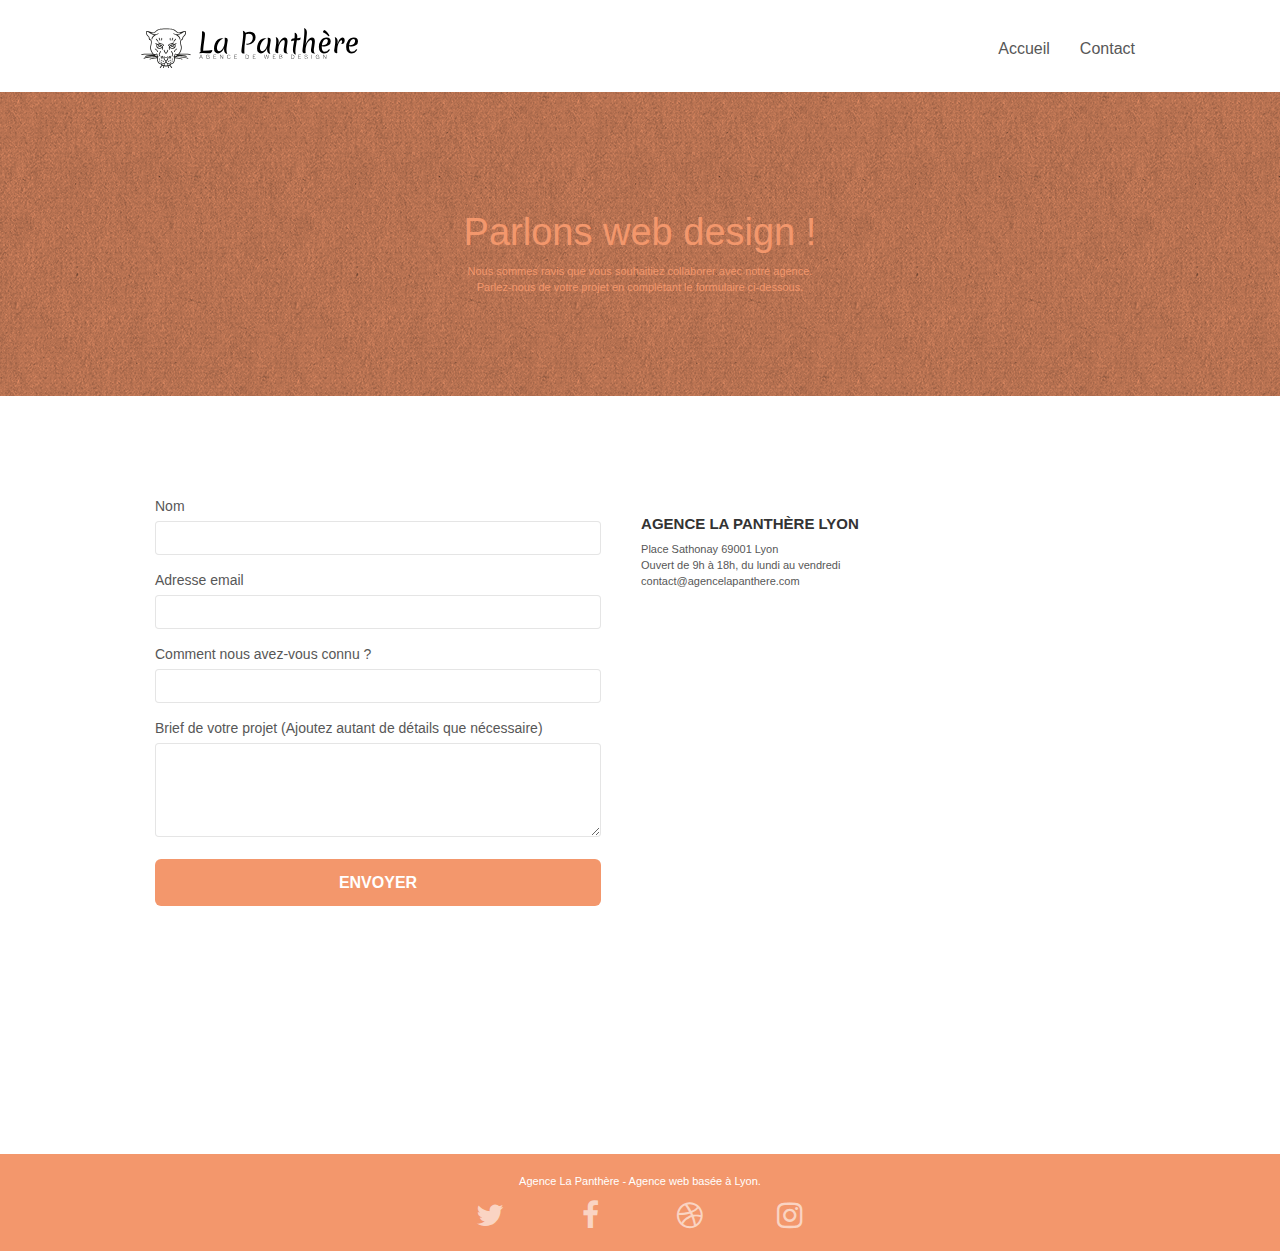
==== page2.html @ b290ba44 "amend the main SEO error" ====
<!doctype html>
<html lang="fr">
<head>
    <meta charset="utf-8">
    <meta name="keywords" content="">
    <meta name="description" content="Contact agence design web Lyon">
    <meta name="viewport" content="width=device-width, initial-scale=1.0, viewport-fit=cover">
    <link rel="shortcut icon" type="image/png" href="favicon.jpg">
    
	<link rel="stylesheet" type="text/css" href="./css/bootstrap.css">
	<link rel="stylesheet" type="text/css" href="style.css">
	<link rel="stylesheet" type="text/css" href="./css/font-awesome.css">
	<link rel="stylesheet" type="text/css" href="./css/et-line.css">
	
    
	<script src="./js/jquery-2.1.0.min.js"></script>
	<script src="./js/bootstrap.min.js"></script>
	<script src="./js/blocs.min.js"></script>
	<script src="./js/jqBootstrapValidation.js"></script>
	<script src="./js/formHandler.js"></script>
    <title>Contact</title>

    
<!-- Analytics -->
 
<!-- Analytics END -->
    
</head>
<body>
<!-- Principal conteneur -->
<div class="page-container">
    
<!-- bloc-0 -->
<div class="bloc bgc-white l-bloc " id="bloc-0">
	<div class="container bloc-sm">

		<nav class="navbar row">
			<div class="navbar-header">
				<a class="navbar-brand" href="index.html"><img src="img/agence-la-panthere-monochrome.svg" alt="Logo de l'agence illustrant une tête de panthère" height="40" /></a>
				<button id="nav-toggle" type="button" class="ui-navbar-toggle navbar-toggle" data-toggle="collapse" data-target=".navbar-1">
					<span class="sr-only">Toggle navigation</span><span class="icon-bar"></span><span class="icon-bar"></span><span class="icon-bar"></span>
				</button>
			</div>
			<div class="collapse navbar-collapse navbar-1 special-dropdown-nav">
				<ul class="site-navigation nav navbar-nav">
					<li>
						<a href="index.html">Accueil</a>
					</li>
					<li>
						<a href="page2.html">Contact</a>
					</li>
				</ul>
			</div>
		</nav>
	</div>
</div>
<!-- bloc-0 END -->

<!-- bloc-6 -->
<div class="bloc bg-dots-bg bg-repeat bgc-atomic-tangerine d-bloc bloc-bg-texture texture-paper" id="bloc-6">
	<div class="container bloc-lg">
		<div class="row">
			<div class="col-sm-12">
				<h1 class="text-center hero-bloc-text tc-white">
					Parlons web design !
				</h1>
				<p class="text-center mg-lg tc-white tight-width-whitespace">
					Nous sommes ravis que vous souhaitiez collaborer avec notre agence.<br>
					Parlez-nous de votre projet en complétant le formulaire ci-dessous.
				</p>
			</div>
		</div>
	</div>
</div>
<!-- bloc-6 END -->

<!-- bloc-7 -->
<div class="bloc bgc-white l-bloc" id="bloc-7">
	<div class="container bloc-lg">
		<div>
			<div class="col-sm-6 flexi">
				<form id="form_1" novalidate success-msg="Your message has been sent." fail-msg="Sorry it seems that our mail server is not responding, Sorry for the inconvenience!">
					<div class="form-group">
						<label>
							Nom
						</label>
						<input id="name" class="form-control" required />
					</div>
					<div class="form-group">
						<label>
							Adresse email
						</label>
						<input id="email" class="form-control" type="email" required />
					</div>
					<div class="form-group">
						<label>
							Comment nous avez-vous connu ?
						</label>
						<input class="form-control" type="email" required id="input_504" />
					</div>
					<div class="form-group">
						<label>
							Brief de votre projet (Ajoutez autant de détails que nécessaire)<br>
						</label><textarea id="message" class="form-control" rows="4" cols="50" required></textarea>
					</div> 
					<button class="bloc-button btn btn-lg btn-block cta-hero btn-atomic-tangerine" type="submit">
						Envoyer
					</button>
				</form>
				<div class="contact">
					<h3>Agence La Panthère Lyon</h3>
					<p>
						Place Sathonay 69001 Lyon<br>Ouvert de 9h à 18h, du lundi au vendredi<br><a href="contact@agencelapanthere.com">contact@agencelapanthere.com</a>
					</p>
					<iframe src="https://www.google.com/maps/embed?pb=!1m18!1m12!1m3!1d2783.0831363226616!2d4.8301673!3d45.769524100000005!2m3!1f0!2f0!3f0!3m2!1i1024!2i768!4f13.1!3m3!1m2!1s0x47f4eb020f3664e9%3A0x13e3d71752922c1f!2s2%20Pl.%20Sathonay%2C%2069001%20Lyon%2C%20France!5e0!3m2!1sen!2suk!4v1667297810294!5m2!1sen!2suk" width="100%" height="450" style="border:0;" allowfullscreen="" loading="lazy" referrerpolicy="no-referrer-when-downgrade"></iframe>
				</div>
			</div>
			
		</div>
		
	</div>
</div>
<!-- bloc-7 END -->

<!-- ScrollToTop Button -->
<a class="bloc-button btn btn-d scrollToTop" onclick="scrollToTarget('1')"><span class="fa fa-chevron-up"></span></a>
<!-- ScrollToTop Button END-->


<!-- Footer - bloc-8 -->
<div class="bloc bgc-atomic-tangerine d-bloc" id="bloc-8">
	<div class="container bloc-sm">
		<div class="row">
			<div class="col-sm-12">
				<p class="text-center white">
					Agence La Panthère - Agence web basée à Lyon.<br>
				</p>
				<div class="row row-no-gutters social">
					<div class="col-sm-3">
						<div class="text-center">
							<a class="social" href="https://twitter.com/"><span class="fa fa-twitter icon-md"></span></a>
						</div>
					</div>
					<div class="col-sm-3">
						<div class="text-center">
							<a class="social" href="https://www.facebook.com/"><span class="fa fa-facebook icon-md"></span></a>
						</div>
					</div>
					<div class="col-sm-3">
						<div class="text-center">
							<a class="social" href="https://dribbble.com/"><span class="fa fa-dribbble icon-md"></span></a>
						</div>
					</div>
					<div class="col-sm-3">
						<div class="text-center">
							<a class="social" href="https://www.instagram.com/"><span class="fa fa-instagram icon-md"></span></a>
						</div>
					</div>
				</div>
			</div>
		</div>
	</div>
</div>
<!-- Footer - bloc-8 END -->

</div>
<!-- Principal conteneur END -->


</body>
</html>
---- style.css ----
body {
    margin: 0;
    padding: 0;
    background: #FFF;
    overflow-x: hidden;
    -webkit-font-smoothing: antialiased;
    -moz-osx-font-smoothing: grayscale;
}

a,
button {
    transition: all .3s ease-in-out;
    outline: none!important;
}

a:hover {
    text-decoration: none;
    cursor: pointer;
}

#page-loading-blocs-notifaction {
    position: fixed;
    top: 0;
    bottom: 0;
    width: 100%;
    z-index: 100000;
    background: #FFFFFF url("img/pageload-spinner.gif") no-repeat center center;
}

.bloc {
    width: 100%;
    clear: both;
    background: 50% 50% no-repeat;
    padding: 0 50px;
    -webkit-background-size: cover;
    -moz-background-size: cover;
    -o-background-size: cover;
    background-size: cover;
    position: relative;
}

.bloc .container {
    padding-left: 0;
    padding-right: 0;
}

.bloc-lg {
    padding: 100px 50px;
}

.bloc-md {
    padding: 50px;
}

.bloc-sm {
    padding: 20px 50px;
}

.bg-center,
.bg-l-edge,
.bg-r-edge,
.bg-t-edge,
.bg-b-edge,
.bg-tl-edge,
.bg-bl-edge,
.bg-tr-edge,
.bg-br-edge,
.bg-repeat {
    -webkit-background-size: auto!important;
    -moz-background-size: auto!important;
    -o-background-size: auto!important;
    background-size: auto!important;
}

.bg-repeat {
    background: repeat;
}

.bg-t-edge {
    background: top no-repeat;
}

.bloc-bg-texture::before {
    content: "";
    background-size: 2px 2px;
    position: absolute;
    top: 0;
    bottom: 0;
    left: 0;
    right: 0;
}

.texture-paper::before {
    background: url("img/texture-paper.png");
    background-size: 280px 280px;
}

.b-parallax {
    background-attachment: fixed;
}

.d-bloc {
    color: rgba(255, 255, 255, .7);
}

.d-bloc button:hover {
    color: rgba(255, 255, 255, .9);
}

.d-bloc .icon-round,
.d-bloc .icon-square,
.d-bloc .icon-rounded,
.d-bloc .icon-semi-rounded-a,
.d-bloc .icon-semi-rounded-b {
    border-color: rgba(255, 255, 255, .9);
}

.d-bloc .divider-h span {
    border-color: rgba(255, 255, 255, .2);
}

.d-bloc .a-btn,
.d-bloc .navbar a,
.d-bloc .navbar-brand,
.d-bloc a .icon-sm,
.d-bloc a .icon-md,
.d-bloc a .icon-lg,
.d-bloc a .icon-xl,
.d-bloc h1 a,
.d-bloc h2 a,
.d-bloc h3 a,
.d-bloc h4 a,
.d-bloc h5 a,
.d-bloc h6 a,
.d-bloc p a {
    color: rgba(255, 255, 255, .6);
}

.d-bloc .a-btn:hover,
.d-bloc .navbar a:hover,
.d-bloc .navbar-brand:hover,
.d-bloc a:hover .icon-sm,
.d-bloc a:hover .icon-md,
.d-bloc a:hover .icon-lg,
.d-bloc a:hover .icon-xl,
.d-bloc h1 a:hover,
.d-bloc h2 a:hover,
.d-bloc h3 a:hover,
.d-bloc h4 a:hover,
.d-bloc h5 a:hover,
.d-bloc h6 a:hover,
.d-bloc p a:hover {
    color: rgba(255, 255, 255, 1);
}

.d-bloc .navbar-toggle .icon-bar {
    background: rgba(255, 255, 255, 1);
}

.d-bloc .btn-wire,
.d-bloc .btn-wire:hover {
    color: rgba(255, 255, 255, 1);
    border-color: rgba(255, 255, 255, 1);
}

.d-bloc .panel {
    color: rgba(0, 0, 0, .5);
}

.d-bloc .panel button:hover {
    color: rgba(0, 0, 0, .7);
}

.d-bloc .panel icon {
    border-color: rgba(0, 0, 0, .7);
}

.d-bloc .panel .divider-h span {
    border-color: rgba(0, 0, 0, .1);
}

.d-bloc .panel .a-btn {
    color: rgba(0, 0, 0, .6);
}

.d-bloc .panel .a-btn:hover {
    color: rgba(0, 0, 0, 1);
}

.d-bloc .panel .btn-wire,
.d-bloc .panel .btn-wire:hover {
    color: rgba(0, 0, 0, .7);
    border-color: rgba(0, 0, 0, .3);
}

.d-bloc .panel,
.l-bloc {
    color: rgba(0, 0, 0, .5);
}

.d-bloc .panel button:hover,
.l-bloc button:hover {
    color: rgba(0, 0, 0, .7);
}

.l-bloc .icon-round,
.l-bloc .icon-square,
.l-bloc .icon-rounded,
.l-bloc .icon-semi-rounded-a,
.l-bloc .icon-semi-rounded-b {
    border-color: rgba(0, 0, 0, .7);
}

.d-bloc .panel .divider-h span,
.l-bloc .divider-h span {
    border-color: rgba(0, 0, 0, .1);
}

.d-bloc .panel .a-btn,
.l-bloc .a-btn,
.l-bloc .navbar a,
.l-bloc .navbar-brand,
.l-bloc a .icon-sm,
.l-bloc a .icon-md,
.l-bloc a .icon-lg,
.l-bloc a .icon-xl,
.l-bloc h1 a,
.l-bloc h2 a,
.l-bloc h3 a,
.l-bloc h4 a,
.l-bloc h5 a,
.l-bloc h6 a,
.l-bloc p a {
    color: rgba(0, 0, 0, .6);
}

.d-bloc .panel .a-btn:hover,
.l-bloc .a-btn:hover,
.l-bloc .navbar a:hover,
.l-bloc .navbar-brand:hover,
.l-bloc a:hover .icon-sm,
.l-bloc a:hover .icon-md,
.l-bloc a:hover .icon-lg,
.l-bloc a:hover .icon-xl,
.l-bloc h1 a:hover,
.l-bloc h2 a:hover,
.l-bloc h3 a:hover,
.l-bloc h4 a:hover,
.l-bloc h5 a:hover,
.l-bloc h6 a:hover,
.l-bloc p a:hover {
    color: rgba(0, 0, 0, 1);
}

.l-bloc .navbar-toggle .icon-bar {
    color: rgba(0, 0, 0, .6);
}

.d-bloc .panel .btn-wire,
.d-bloc .panel .btn-wire:hover,
.l-bloc .btn-wire,
.l-bloc .btn-wire:hover {
    color: rgba(0, 0, 0, .7);
    border-color: rgba(0, 0, 0, .3);
}

.voffset {
    margin-top: 30px;
}

.voffset-lg {
    margin-top: 80px;
}

.row-no-gutters {
    margin-right: 0;
    margin-left: 0;
}

.row.row-no-gutters > [class^="col-"],
.row.row-no-gutters > [class*=" col-"] {
    padding-right: 0;
    padding-left: 0;
}

#bloc-1-hero h1 {
    font-size: 32px;
}

.navbar {
    margin-bottom: 0;
    z-index: 1;
}

.navbar-brand {
    height: auto;
    padding: 3px 15px;
    font-size: 25px;
    font-weight: normal;
    font-weight: 600;
    line-height: 44px;
}

.navbar-brand img {
    max-height: 200px;
    margin: 0 5px 0 0;
    display: inline;
}

.navbar-brand img[src$=svg] {
    min-width: 100px;
}

.nav-center .navbar-brand img {
    margin: 0;
}

.navbar .nav {
    padding-top: 2px;
    margin-right: -16px;
    float: right;
    z-index: 1;
}

.nav > li {
    float: left;
    margin-top: 4px;
    font-size: 16px;
}

.navbar-nav .open .dropdown-menu > li > a {
    text-align: inherit;
}

.nav > li a:hover,
.nav > li a:focus {
    background: transparent;
}

.navbar-toggle {
    margin: 10px 10px 0 0;
    border: 0px;
}

.navbar-toggle:hover {
    background: transparent!important;
}

.navbar-toggle .icon-bar {
    background-color: rgba(0, 0, 0, .5);
    width: 26px;
}

.nav-invert .navbar .nav {
    float: left;
}

.nav-invert .navbar-header,
.nav-invert .navbar-brand {
    float: right;
    position: relative;
    z-index: 2;
}

@media (min-width: 768px) {
    .site-navigation {
        position: absolute;
        top: 50%;
        right: 20px;
        transform: translate(0, -50%);
        -webkit-transform: translateY(-50%);
    }
    .nav > li .dropdown-menu a,
    .nav > li .dropdown-menu a:hover {
        color: #484848;
    }
    .nav-invert .site-navigation {
        left: 0;
        right: 0;
    }
    .nav-center {
        text-align: center;
    }
    .nav-center .navbar-header {
        width: 100%;
    }
    .nav-center .navbar-header,
    .nav-center .navbar-brand,
    .nav-center .nav > li {
        float: none;
        display: inline-block;
    }
    .nav-center .site-navigation {
        position: relative;
        width: 100%;
        right: 0;
        margin-right: 0px;
        margin-top: 20px;
    }
    .nav-center.mini-nav .navbar-toggle {
        float: none;
        margin: 10px auto 0;
    }

    .flexi {
        display: flex;
        width: 100%;
    }

    .contact {
        margin-left: 40px;
        width: 50%;
    }
}

.nav > li > .dropdown a {
    background: none!important;
    display: block;
    padding: 14px 15px;
}

nav .caret {
    margin: 0 5px;
}

.dropdown-menu .dropdown-menu {
    top: -8px;
    left: 100%;
}

.dropdown-menu .dropmenu-flow-right {
    top: 100%;
    left: 0;
    margin-left: -1px;
    border-top-left-radius: 0;
    border-top-right-radius: 0;
}

.dropdown-menu .dropdown span {
    border: 4px solid black;
    border-top-color: transparent;
    border-right-color: transparent;
    border-bottom-color: transparent;
    margin: 6px -5px 0 0!important;
    float: right;
}

.mg-md {
    margin-top: 10px;
    margin-bottom: 20px;
}

.mg-lg {
    margin-top: 10px;
    margin-bottom: 40px;
}

.btn {
    margin: 0 5px 5px 0;
}

.btn.pull-right {
    margin: 0 0 5px 5px;
}

.btn-d,
.btn-d:hover,
.btn-d:focus {
    color: #FFF;
    background: rgba(0, 0, 0, .3);
}

button {
    outline: none!important;
}

.btn-rd {
    border-radius: 40px;
}

.btn-clean {
    border: 1px solid rgba(0, 0, 0, .08);
    border-bottom-color: rgba(0, 0, 0, .1);
    text-shadow: 0 1px 0 rgba(0, 0, 1, .1);
    box-shadow: 0 1px 3px rgba(0, 0, 1, .25), inset 0 1px 0 0 rgba(255, 255, 255, .15);
}

.icon-md {
    font-size: 30px!important;
}

.icon-lg {
    font-size: 60px!important;
}

.sm-shadow {
    text-shadow: 0 1px 2px rgba(0, 0, 0, .3);
}

.panel-sq,
.panel-sq .panel-heading,
.panel-sq .panel-footer {
    border-radius: 0;
}

.panel-rd {
    border-radius: 30px;
}

.panel-rd .panel-heading {
    border-radius: 29px 29px 0 0;
}

.panel-rd .panel-footer {
    border-radius: 0 0 29px 29px;
}

.form-control {
    border-color: rgba(0, 0, 0, .1);
    box-shadow: none;
}

.scrollToTop {
    width: 40px;
    height: 40px;
    position: fixed;
    bottom: 20px;
    right: 20px;
    opacity: 0;
    z-index: 500;
    transition: all .3s ease-in-out;
}

.scrollToTop span {
    margin-top: 6px;
}

.showScrollTop {
    font-size: 14px;
    opacity: 1;
}

a[data-lightbox] {
    position: relative;
    display: block;
    text-align: center;
}

a[data-lightbox]:hover::before {
    content: "+";
    font-family: "HelveticaNeue-Light", "Helvetica Neue Light", "Helvetica Neue", Helvetica, Arial;
    font-size: 32px;
    width: 50px;
    height: 50px;
    margin-left: -25px;
    border-radius: 50%;
    background: rgba(0, 0, 0, .6);
    color: #FFF;
    font-weight: 100;
    z-index: 1;
    position: absolute;
    top: 50%;
    transform: translateY(-50%);
    -webkit-transform: translateY(-50%);
}

a[data-lightbox]:hover img {
    opacity: 0.6;
    -webkit-animation-fill-mode: none;
    animation-fill-mode: none;
}

#lightbox-modal {
    display: flex;
    align-items: center;
}

#lightbox-modal .modal-dialog {
    width: 90%;
    max-width: 900px;
    margin: 0 auto 0;
}

#lightbox-modal .modal-dialog img {
    max-height: 90vh;
    margin: 0 auto;
}

.lightbox-caption {
    padding: 20px;
    color: #FFF;
    background: rgba(0, 0, 0, .5);
    position: absolute;
    left: 15px;
    right: 15px;
    bottom: 5px;
}

.close-lightbox {
    color: #FFF;
    font-size: 30px;
    position: absolute;
    top: 20px;
    right: 20px;
    z-index: 20;
    background: rgba(0, 0, 0, .5);
    border: none;
    line-height: 30px;
    padding: 0 9px 5px;
    opacity: 0.3;
}

.close-lightbox:hover,
.next-lightbox:hover,
.prev-lightbox:hover {
    opacity: 1.0;
    color: #FFF;
}

.next-lightbox,
.prev-lightbox {
    font-size: 20px;
    color: rgba(255, 255, 255, .9);
    background: rgba(0, 0, 0, .5);
    transition: all .2s ease-in-out;
    position: absolute;
    top: 45%;
    z-index: 1;
    opacity: 0.4;
}

.next-lightbox {
    padding: 6px 8px 1px 13px;
    right: 25px;
}

.prev-lightbox {
    padding: 6px 13px 1px 10px;
    left: 25px;
}

.snapshot-lb .modal-body {
    padding-bottom: 45px;
}

.snapshot-lb .lightbox-caption {
    padding: 0;
    color: rgba(0, 0, 0, .5);
    background: none;
}

h1,
h2,
h3,
h4,
h5,
h6,
p,
label,
.btn,
a {
    font-family: "helvetica";
    font-weight: 400;
    color: #575757!important;
}

.container {
    max-width: 1000px;
}

.hero-bloc-text {
    font-size: 38px;
}

.hero-bloc-text-sub {
    font-size: 36px;
}

.statement-bloc-text {
    line-height: 26px;
    font-style: italic;
    font-size: 20px;
    text-align: center;
    font-weight: lighter;
    max-width: 520px;
    margin: auto auto auto auto;
}

p {
    font-size: 11px;
}

.tight-width-whitespace {
    max-width: 600px;
    margin: auto auto auto auto;
}

.h1 {
    font-size: 20px;
    font-family: "Open Sans";
}

.cta-hero {
    margin-top: 22px;
    color: #FFFFFF!important;
    text-transform: uppercase;
    padding: 12px 28px 12px 28px;
    font-size: 16px;
    font-weight: 700;
}

.social {
    max-width: 400px;
    margin: auto auto auto auto;
}

h2 {
    font-size: 22px;
    line-height: 1.4em;
}

h3 {
    font-size: 15px;
    text-transform: uppercase;
    font-weight: 700;
    color: #333333!important;
}

.med-width-whitespace {
    max-width: 800px;
    margin: auto auto auto auto;
    box-shadow: 0px 0px 0px #000000;
}

h1 {
    color: #333333!important;
}

h4 {
    color: #333333!important;
}

.icons {
    margin-bottom: 14px;
    margin-top: 24px;
}

.white {
    color: #FFFFFF!important;
}

.portfolio-thumb {
    margin-bottom: 24px;
}

.portfolio-row {
    margin-bottom: 44px;
    margin-top: 50px;
}

.avatar {
    box-shadow: 0px 4px 9px rgba(0, 0, 0, 0.3);
}

.black-background {
    background-color: rgba(165, 147, 99, 0.7);
    padding: 40px 40px 40px 40px;
}

.bold-link {
    font-weight: 900;
    text-decoration: underline!important;
}

.bgc-white {
    background-color: #FFFFFF;
}

.bgc-dark-slate-blue {
    background-color: #364577;
}

.bgc-atomic-tangerine {
    background-color: #F3976C;
}

.tc-white {
    color: #F3976C!important;
}

.btn-atomic-tangerine {
    background: #F3976C;
    color: #FFFFFF!important;
}

.btn-atomic-tangerine:hover {
    background: #c27956!important;
    color: #FFFFFF!important;
}

.ltc-white {
    color: #FFFFFF!important;
}

.ltc-white:hover {
    color: #cccccc!important;
}

.ltc-atomic-tangerine {
    color: #F3976C!important;
}

.ltc-atomic-tangerine:hover {
    color: #c27956!important;
}

.icon-dark-slate-blue {
    color: #364577!important;
    border-color: #364577!important;
}

.bg-dots-bg {
    background-image: url("img/dots-bg.png");
}

.bg-lines-h2-bg {
    background-image: url("img/lines-h2-bg.png");
}

.bg-banniere {
    background-image: url("img/agence-la-panthere.jpg");
}

.bg-presentation {
    background-image: url("img/image-de-presentation.bmp");
}

@media (max-width: 1024px) {
    .bloc {
        padding-left: 20px;
        padding-right: 20px;
    }
    .bloc.full-width-bloc,
    .bloc-tile-2.full-width-bloc .container,
    .bloc-tile-3.full-width-bloc .container,
    .bloc-tile-4.full-width-bloc .container {
        padding-left: 0;
        padding-right: 0;
    }
}

@media (max-width: 992px) and (min-width: 768px) {
    .navbar .nav {
        max-width: 80%
    }
    .nav-center.navbar .nav {
        max-width: 100%
    }
}

@media only screen and (min-device-width: 768px) and (max-device-width: 1024px) and (orientation: landscape) {
    .b-parallax {
        background-attachment: scroll;
    }
}

@media only screen and (min-device-width: 1024px) and (max-device-width: 1366px) and (-webkit-min-device-pixel-ratio: 1.5) {
    .b-parallax {
        background-attachment: scroll;
    }
}

@media (max-width: 991px) {
    .container {
        width: 100%;
    }
    .b-parallax {
        background-attachment: scroll;
    }
    .page-container,
    #hero-bloc {
        overflow-x: hidden;
        position: relative;
    }
    .bloc {
        padding-left: constant(safe-area-inset-left);
        padding-right: constant(safe-area-inset-right);
    }
    .bloc-group,
    .bloc-group .bloc {
        display: block;
        width: 100%;
    }
    .bloc-fill-screen .fill-bloc-top-edge,
    .bloc-fill-screen .fill-bloc-bottom-edge {
        padding: 0 20px;
        padding-left: constant(safe-area-inset-left);
        padding-right: constant(safe-area-inset-right);
    }
}

@media (max-width: 767px) {
    .page-container {
        overflow-x: hidden;
        position: relative;
    }
    h1,
    h2,
    h3,
    h4,
    h5,
    h6,
    p,
    #disqus_thread {
        padding-left: 10px!important;
        padding-right: 10px!important;
    }
    .b-parallax {
        background-attachment: scroll;
    }
    .navbar .nav {
        padding-top: 0;
        border-top: 1px solid rgba(0, 0, 0, .2);
        float: none!important;
    }
    .navbar.row {
        margin-left: 0;
        margin-right: 0;
    }
    .site-navigation {
        position: inherit;
        transform: none;
        -webkit-transform: none;
        -ms-transform: none;
    }
    .nav > li {
        margin-top: 0;
        border-bottom: 1px solid rgba(0, 0, 0, .1);
        background: rgba(0, 0, 0, .05);
        text-align: left;
        padding-left: 15px;
        width: 100%;
    }
    .nav > li:hover {
        background: rgba(0, 0, 0, .08);
    }
    .dropdown .dropdown a .caret {
        float: none;
        margin: 5px 0 0 10px!important;
        border: 4px solid black;
        border-bottom-color: transparent;
        border-right-color: transparent;
        border-left-color: transparent;
    }
    #hero-bloc .navbar .nav {
        background: rgba(0, 0, 0, .8);
    }
    #hero-bloc .navbar .nav a {
        color: rgba(255, 255, 255, .6);
    }
    .hero {
        padding: 50px 0;
    }
    .hero-nav {
        left: -1px;
        right: -1px;
    }
    .navbar-collapse {
        padding: 0;
        overflow-x: hidden;
        -webkit-box-shadow: none;
        box-shadow: none;
    }
    .navbar-brand img {
        max-height: 40px;
        width: auto;
    }
    .nav-invert .navbar-header {
        float: none;
        width: 100%;
    }
    .nav-invert .navbar-toggle {
        float: left;
        margin-left: 10px;
    }
    .bloc {
        padding-left: 0;
        padding-right: 0;
    }
    .bloc-xxl,
    .bloc-xl,
    .bloc-lg {
        padding: 40px 0;
    }
    .bloc-sm,
    .bloc-md {
        padding-left: 0;
        padding-right: 0;
    }
    .bloc-tile-2 .container,
    .bloc-tile-3 .container,
    .bloc-tile-4 .container,
    .bloc-fill-screen .fill-bloc-top-edge,
    .bloc-fill-screen .fill-bloc-bottom-edge {
        padding-left: 0;
        padding-right: 0;
    }
    .a-block {
        padding: 0 10px;
    }
    .btn-dwn {
        display: none;
    }
    .voffset {
        margin-top: 5px;
    }
    .voffset-md {
        margin-top: 20px;
    }
    .voffset-lg {
        margin-top: 30px;
    }
    form {
        padding: 5px;
        width: 50%;
    }
    .close-lightbox {
        display: inline-block;
    }
    .blocsapp-device-iphone5 {
        background-size: 216px 425px;
        padding-top: 60px;
        width: 216px;
        height: 425px;
    }
    .blocsapp-device-iphone5 img {
        width: 180px;
        height: 320px;
    }

    .contact {
        margin-top: 30px;
    }
}

@media (max-width: 400px) {
    .bloc {
        padding-left: 0;
        padding-right: 0;
    }
}

@media (max-width: 767px) {
    .bloc-mob-center-text {
        text-align: center;
    }
}

/* Updated */
---- css/et-line.css ----
@font-face {
    font-family: et-line;
    src: url(../fonts/et-line.eot);
    src: url(../fonts/et-line.eot?#iefix) format('embedded-opentype'), url(../fonts/et-line.woff) format('woff'), url(../fonts/et-line.ttf) format('truetype'), url(../fonts/et-line.svg#et-line) format('svg');
    font-weight: 400;
    font-style: normal
}

.et-icon-adjustments,
.et-icon-alarmclock,
.et-icon-anchor,
.et-icon-aperture,
.et-icon-attachment,
.et-icon-bargraph,
.et-icon-basket,
.et-icon-beaker,
.et-icon-bike,
.et-icon-book-open,
.et-icon-briefcase,
.et-icon-browser,
.et-icon-calendar,
.et-icon-camera,
.et-icon-caution,
.et-icon-chat,
.et-icon-circle-compass,
.et-icon-clipboard,
.et-icon-clock,
.et-icon-cloud,
.et-icon-compass,
.et-icon-desktop,
.et-icon-dial,
.et-icon-document,
.et-icon-documents,
.et-icon-download,
.et-icon-dribbble,
.et-icon-edit,
.et-icon-envelope,
.et-icon-expand,
.et-icon-facebook,
.et-icon-flag,
.et-icon-focus,
.et-icon-gears,
.et-icon-genius,
.et-icon-gift,
.et-icon-global,
.et-icon-globe,
.et-icon-googleplus,
.et-icon-grid,
.et-icon-happy,
.et-icon-hazardous,
.et-icon-heart,
.et-icon-hotairballoon,
.et-icon-hourglass,
.et-icon-key,
.et-icon-laptop,
.et-icon-layers,
.et-icon-lifesaver,
.et-icon-lightbulb,
.et-icon-linegraph,
.et-icon-linkedin,
.et-icon-lock,
.et-icon-magnifying-glass,
.et-icon-map,
.et-icon-map-pin,
.et-icon-megaphone,
.et-icon-mic,
.et-icon-mobile,
.et-icon-newspaper,
.et-icon-notebook,
.et-icon-paintbrush,
.et-icon-paperclip,
.et-icon-pencil,
.et-icon-phone,
.et-icon-picture,
.et-icon-pictures,
.et-icon-piechart,
.et-icon-presentation,
.et-icon-pricetags,
.et-icon-printer,
.et-icon-profile-female,
.et-icon-profile-male,
.et-icon-puzzle,
.et-icon-quote,
.et-icon-recycle,
.et-icon-refresh,
.et-icon-ribbon,
.et-icon-rss,
.et-icon-sad,
.et-icon-scissors,
.et-icon-scope,
.et-icon-search,
.et-icon-shield,
.et-icon-speedometer,
.et-icon-strategy,
.et-icon-streetsign,
.et-icon-tablet,
.et-icon-target,
.et-icon-telescope,
.et-icon-toolbox,
.et-icon-tools,
.et-icon-tools-2,
.et-icon-trophy,
.et-icon-tumblr,
.et-icon-twitter,
.et-icon-upload,
.et-icon-video,
.et-icon-wallet,
.et-icon-wine {
    font-family: et-line;
    speak: none;
    font-style: normal;
    font-weight: 400;
    font-variant: normal;
    text-transform: none;
    line-height: 1;
    -webkit-font-smoothing: antialiased;
    -moz-osx-font-smoothing: grayscale;
    display: inline-block
}

.et-icon-mobile:before {
    content: "\e000"
}

.et-icon-laptop:before {
    content: "\e001"
}

.et-icon-desktop:before {
    content: "\e002"
}

.et-icon-tablet:before {
    content: "\e003"
}

.et-icon-phone:before {
    content: "\e004"
}

.et-icon-document:before {
    content: "\e005"
}

.et-icon-documents:before {
    content: "\e006"
}

.et-icon-search:before {
    content: "\e007"
}

.et-icon-clipboard:before {
    content: "\e008"
}

.et-icon-newspaper:before {
    content: "\e009"
}

.et-icon-notebook:before {
    content: "\e00a"
}

.et-icon-book-open:before {
    content: "\e00b"
}

.et-icon-browser:before {
    content: "\e00c"
}

.et-icon-calendar:before {
    content: "\e00d"
}

.et-icon-presentation:before {
    content: "\e00e"
}

.et-icon-picture:before {
    content: "\e00f"
}

.et-icon-pictures:before {
    content: "\e010"
}

.et-icon-video:before {
    content: "\e011"
}

.et-icon-camera:before {
    content: "\e012"
}

.et-icon-printer:before {
    content: "\e013"
}

.et-icon-toolbox:before {
    content: "\e014"
}

.et-icon-briefcase:before {
    content: "\e015"
}

.et-icon-wallet:before {
    content: "\e016"
}

.et-icon-gift:before {
    content: "\e017"
}

.et-icon-bargraph:before {
    content: "\e018"
}

.et-icon-grid:before {
    content: "\e019"
}

.et-icon-expand:before {
    content: "\e01a"
}

.et-icon-focus:before {
    content: "\e01b"
}

.et-icon-edit:before {
    content: "\e01c"
}

.et-icon-adjustments:before {
    content: "\e01d"
}

.et-icon-ribbon:before {
    content: "\e01e"
}

.et-icon-hourglass:before {
    content: "\e01f"
}

.et-icon-lock:before {
    content: "\e020"
}

.et-icon-megaphone:before {
    content: "\e021"
}

.et-icon-shield:before {
    content: "\e022"
}

.et-icon-trophy:before {
    content: "\e023"
}

.et-icon-flag:before {
    content: "\e024"
}

.et-icon-map:before {
    content: "\e025"
}

.et-icon-puzzle:before {
    content: "\e026"
}

.et-icon-basket:before {
    content: "\e027"
}

.et-icon-envelope:before {
    content: "\e028"
}

.et-icon-streetsign:before {
    content: "\e029"
}

.et-icon-telescope:before {
    content: "\e02a"
}

.et-icon-gears:before {
    content: "\e02b"
}

.et-icon-key:before {
    content: "\e02c"
}

.et-icon-paperclip:before {
    content: "\e02d"
}

.et-icon-attachment:before {
    content: "\e02e"
}

.et-icon-pricetags:before {
    content: "\e02f"
}

.et-icon-lightbulb:before {
    content: "\e030"
}

.et-icon-layers:before {
    content: "\e031"
}

.et-icon-pencil:before {
    content: "\e032"
}

.et-icon-tools:before {
    content: "\e033"
}

.et-icon-tools-2:before {
    content: "\e034"
}

.et-icon-scissors:before {
    content: "\e035"
}

.et-icon-paintbrush:before {
    content: "\e036"
}

.et-icon-magnifying-glass:before {
    content: "\e037"
}

.et-icon-circle-compass:before {
    content: "\e038"
}

.et-icon-linegraph:before {
    content: "\e039"
}

.et-icon-mic:before {
    content: "\e03a"
}

.et-icon-strategy:before {
    content: "\e03b"
}

.et-icon-beaker:before {
    content: "\e03c"
}

.et-icon-caution:before {
    content: "\e03d"
}

.et-icon-recycle:before {
    content: "\e03e"
}

.et-icon-anchor:before {
    content: "\e03f"
}

.et-icon-profile-male:before {
    content: "\e040"
}

.et-icon-profile-female:before {
    content: "\e041"
}

.et-icon-bike:before {
    content: "\e042"
}

.et-icon-wine:before {
    content: "\e043"
}

.et-icon-hotairballoon:before {
    content: "\e044"
}

.et-icon-globe:before {
    content: "\e045"
}

.et-icon-genius:before {
    content: "\e046"
}

.et-icon-map-pin:before {
    content: "\e047"
}

.et-icon-dial:before {
    content: "\e048"
}

.et-icon-chat:before {
    content: "\e049"
}

.et-icon-heart:before {
    content: "\e04a"
}

.et-icon-cloud:before {
    content: "\e04b"
}

.et-icon-upload:before {
    content: "\e04c"
}

.et-icon-download:before {
    content: "\e04d"
}

.et-icon-target:before {
    content: "\e04e"
}

.et-icon-hazardous:before {
    content: "\e04f"
}

.et-icon-piechart:before {
    content: "\e050"
}

.et-icon-speedometer:before {
    content: "\e051"
}

.et-icon-global:before {
    content: "\e052"
}

.et-icon-compass:before {
    content: "\e053"
}

.et-icon-lifesaver:before {
    content: "\e054"
}

.et-icon-clock:before {
    content: "\e055"
}

.et-icon-aperture:before {
    content: "\e056"
}

.et-icon-quote:before {
    content: "\e057"
}

.et-icon-scope:before {
    content: "\e058"
}

.et-icon-alarmclock:before {
    content: "\e059"
}

.et-icon-refresh:before {
    content: "\e05a"
}

.et-icon-happy:before {
    content: "\e05b"
}

.et-icon-sad:before {
    content: "\e05c"
}

.et-icon-facebook:before {
    content: "\e05d"
}

.et-icon-twitter:before {
    content: "\e05e"
}

.et-icon-googleplus:before {
    content: "\e05f"
}

.et-icon-rss:before {
    content: "\e060"
}

.et-icon-tumblr:before {
    content: "\e061"
}

.et-icon-linkedin:before {
    content: "\e062"
}

.et-icon-dribbble:before {
    content: "\e063"
}
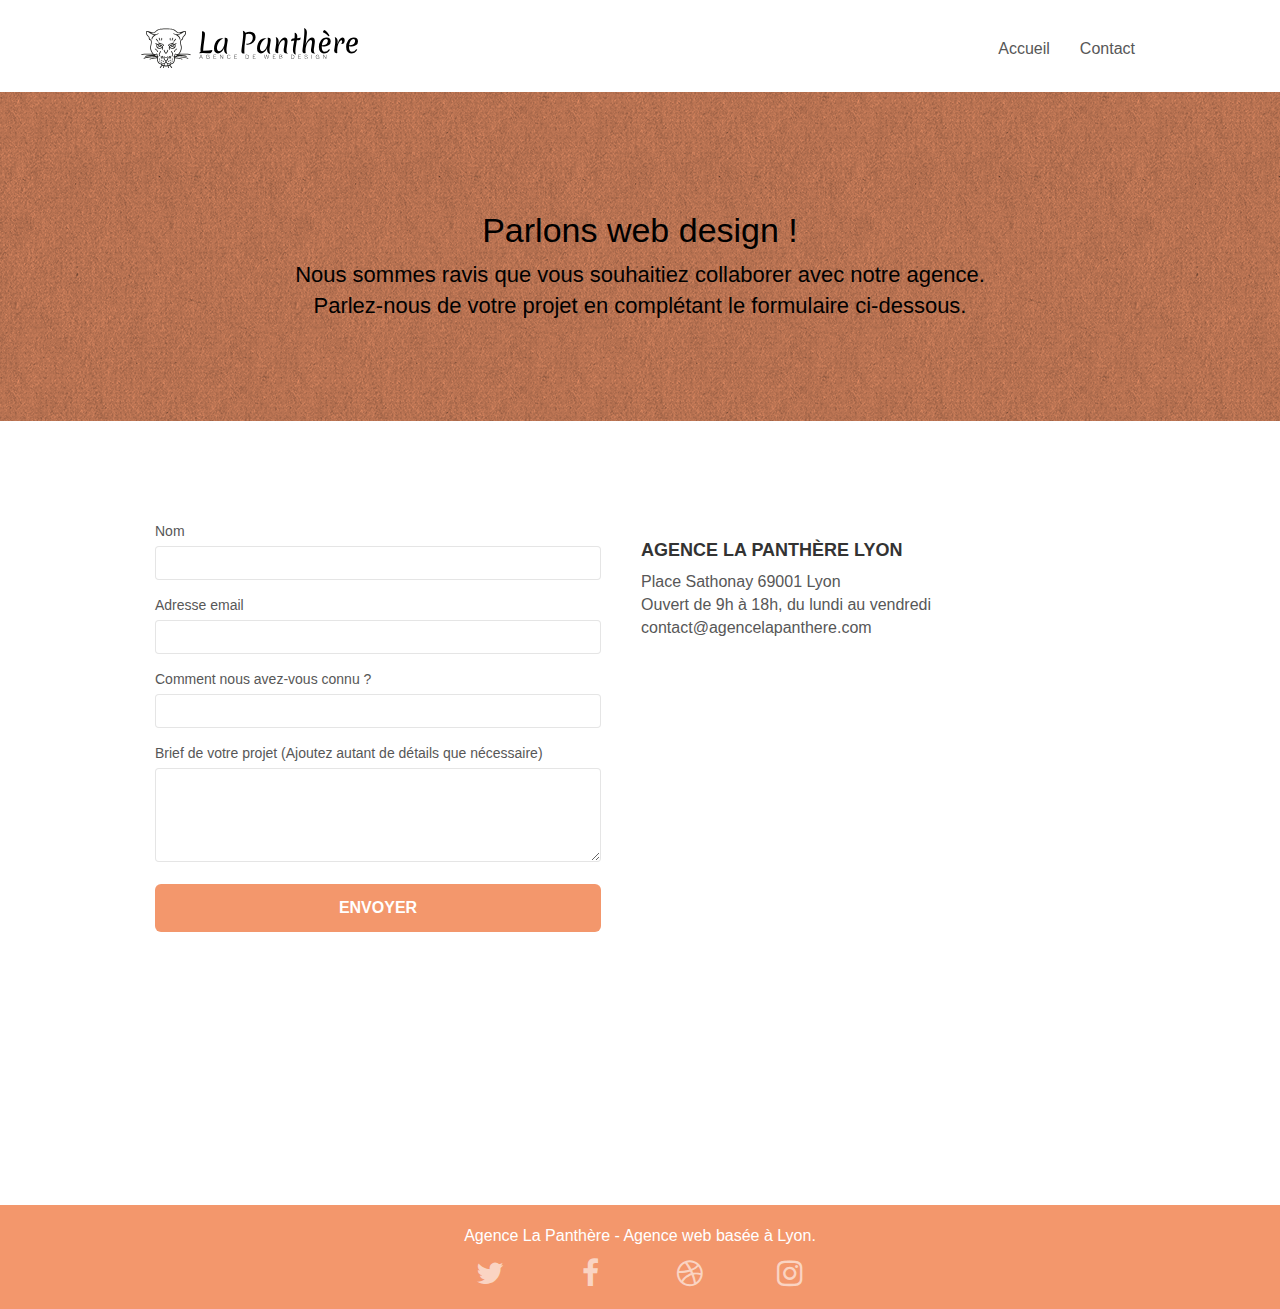
==== commit 3d4f6119: "Contrast improvement" ====
--- a/page2.html
+++ b/page2.html
@@ -61,13 +61,13 @@
 	<div class="container bloc-lg">
 		<div class="row">
 			<div class="col-sm-12">
-				<h1 class="text-center hero-bloc-text tc-white">
+				<h1 class="text-center hero-bloc-text tc-black">
 					Parlons web design !
 				</h1>
-				<p class="text-center mg-lg tc-white tight-width-whitespace">
+				<h2 class="text-center mg-lg tc-black tight-width-whitespace">
 					Nous sommes ravis que vous souhaitiez collaborer avec notre agence.<br>
 					Parlez-nous de votre projet en complétant le formulaire ci-dessous.
-				</p>
+				</h2>
 			</div>
 		</div>
 	</div>
--- a/style.css
+++ b/style.css
@@ -284,7 +284,7 @@
 }
 
 #bloc-1-hero h1 {
-    font-size: 32px;
+    font-size: 34px;
 }
 
 .navbar {
@@ -649,8 +649,13 @@
     background: none;
 }
 
-h1,
-h2,
+h2, h1 {
+    color: #1E1E1E;
+    font-family: "helvetica";
+    font-weight: 510;
+    margin bottom: 20px;
+}
+
 h3,
 h4,
 h5,
@@ -664,12 +669,39 @@
     color: #575757!important;
 }
 
+h1 {
+    color: #1E1E1E;
+    font-size: 25px;
+    font-family: "helvetica";
+}
+
+h2 {
+    font-size: 22px;
+    line-height: 1.4em;
+}
+
+h3 {
+    font-size: 18px;
+    text-transform: uppercase;
+    font-weight: 700;
+    color: #333333!important;
+}
+
+h4 {
+    color: #333333!important;
+}
+
+p {
+    font-size: 16px;
+}
+
+
 .container {
     max-width: 1000px;
 }
 
 .hero-bloc-text {
-    font-size: 38px;
+    font-size: 34px;
 }
 
 .hero-bloc-text-sub {
@@ -686,19 +718,10 @@
     margin: auto auto auto auto;
 }
 
-p {
-    font-size: 11px;
-}
-
 .tight-width-whitespace {
-    max-width: 600px;
+    max-width: 710px;
     margin: auto auto auto auto;
-}
-
-.h1 {
-    font-size: 20px;
-    font-family: "Open Sans";
-}
+} 
 
 .cta-hero {
     margin-top: 22px;
@@ -714,17 +737,7 @@
     margin: auto auto auto auto;
 }
 
-h2 {
-    font-size: 22px;
-    line-height: 1.4em;
-}
-
-h3 {
-    font-size: 15px;
-    text-transform: uppercase;
-    font-weight: 700;
-    color: #333333!important;
-}
+
 
 .med-width-whitespace {
     max-width: 800px;
@@ -732,13 +745,6 @@
     box-shadow: 0px 0px 0px #000000;
 }
 
-h1 {
-    color: #333333!important;
-}
-
-h4 {
-    color: #333333!important;
-}
 
 .icons {
     margin-bottom: 14px;
@@ -763,7 +769,7 @@
 }
 
 .black-background {
-    background-color: rgba(165, 147, 99, 0.7);
+    background-color: rgb(52 48 37 / 70%);
     padding: 40px 40px 40px 40px;
 }
 
@@ -786,6 +792,16 @@
 
 .tc-white {
     color: #F3976C!important;
+}
+
+.tc-black {
+    color: black!important;
+}
+
+.tc-contrast {
+    color: white!important;
+    font-weight: 600;
+    z-index: 6;
 }
 
 .btn-atomic-tangerine {
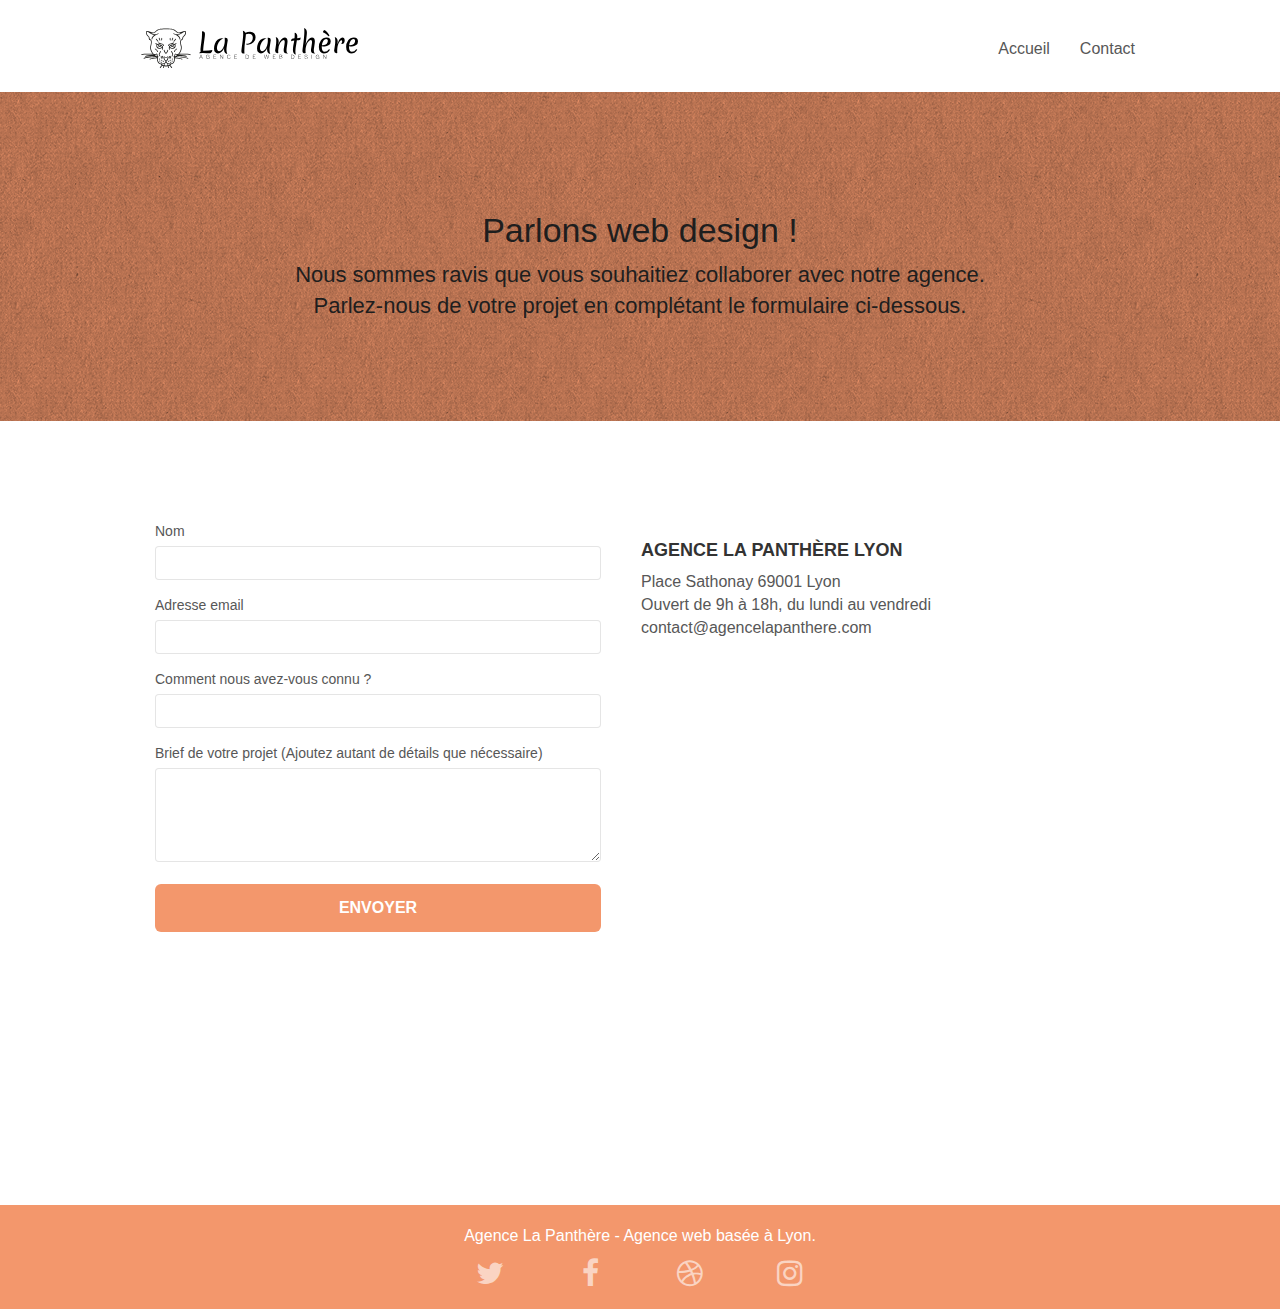
==== commit ffeea6c9: "correction form" ====
--- a/page2.html
+++ b/page2.html
@@ -81,25 +81,25 @@
 			<div class="col-sm-6 flexi">
 				<form id="form_1" novalidate success-msg="Your message has been sent." fail-msg="Sorry it seems that our mail server is not responding, Sorry for the inconvenience!">
 					<div class="form-group">
-						<label>
+						<label for="name">
 							Nom
 						</label>
 						<input id="name" class="form-control" required />
 					</div>
 					<div class="form-group">
-						<label>
+						<label for="email adress">
 							Adresse email
 						</label>
 						<input id="email" class="form-control" type="email" required />
 					</div>
 					<div class="form-group">
-						<label>
+						<label for="Connaissance">
 							Comment nous avez-vous connu ?
 						</label>
 						<input class="form-control" type="email" required id="input_504" />
 					</div>
 					<div class="form-group">
-						<label>
+						<label for="Brief">
 							Brief de votre projet (Ajoutez autant de détails que nécessaire)<br>
 						</label><textarea id="message" class="form-control" rows="4" cols="50" required></textarea>
 					</div> 
--- a/style.css
+++ b/style.css
@@ -795,7 +795,7 @@
 }
 
 .tc-black {
-    color: black!important;
+    color: #1E1E1E!important;
 }
 
 .tc-contrast {
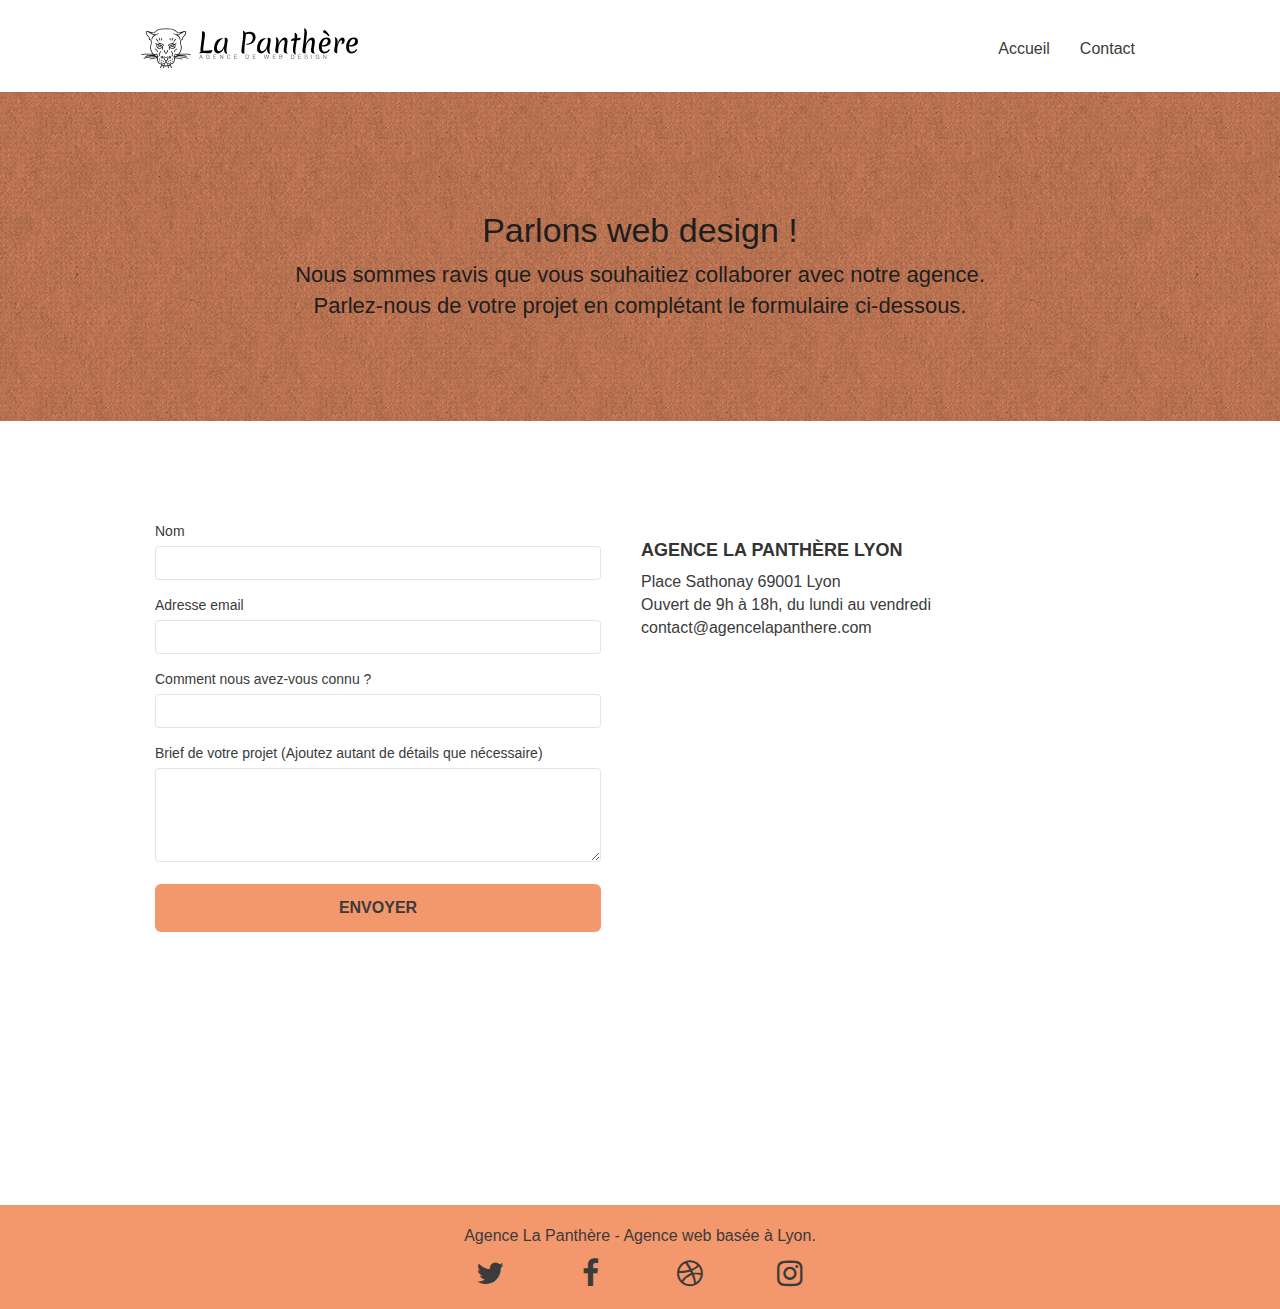
==== commit 86026e2f: "contrast optimisation" ====
--- a/page2.html
+++ b/page2.html
@@ -132,28 +132,28 @@
 	<div class="container bloc-sm">
 		<div class="row">
 			<div class="col-sm-12">
-				<p class="text-center white">
+				<p class="text-center darkgrey">
 					Agence La Panthère - Agence web basée à Lyon.<br>
 				</p>
 				<div class="row row-no-gutters social">
 					<div class="col-sm-3">
 						<div class="text-center">
-							<a class="social" href="https://twitter.com/"><span class="fa fa-twitter icon-md"></span></a>
+							<a class="social" href="https://twitter.com/" title="twitter"><span class="fa fa-twitter icon-md"></span></a>
 						</div>
 					</div>
 					<div class="col-sm-3">
 						<div class="text-center">
-							<a class="social" href="https://www.facebook.com/"><span class="fa fa-facebook icon-md"></span></a>
+							<a class="social" href="https://www.facebook.com/" title="facebook"><span class="fa fa-facebook icon-md"></span></a>
 						</div>
 					</div>
 					<div class="col-sm-3">
 						<div class="text-center">
-							<a class="social" href="https://dribbble.com/"><span class="fa fa-dribbble icon-md"></span></a>
+							<a class="social" href="https://dribbble.com/" title="dribble"><span class="fa fa-dribbble icon-md"></span></a>
 						</div>
 					</div>
 					<div class="col-sm-3">
 						<div class="text-center">
-							<a class="social" href="https://www.instagram.com/"><span class="fa fa-instagram icon-md"></span></a>
+							<a class="social" href="https://www.instagram.com/" title="instagram"><span class="fa fa-instagram icon-md"></span></a>
 						</div>
 					</div>
 				</div>
--- a/style.css
+++ b/style.css
@@ -100,7 +100,7 @@
 }
 
 .d-bloc {
-    color: rgba(255, 255, 255, .7);
+    color: #3B3B3B;
 }
 
 .d-bloc button:hover {
@@ -123,7 +123,7 @@
 .d-bloc .navbar a,
 .d-bloc .navbar-brand,
 .d-bloc a .icon-sm,
-.d-bloc a .icon-md,
+
 .d-bloc a .icon-lg,
 .d-bloc a .icon-xl,
 .d-bloc h1 a,
@@ -650,7 +650,7 @@
 }
 
 h2, h1 {
-    color: #1E1E1E;
+    color: #3B3B3B;
     font-family: "helvetica";
     font-weight: 510;
     margin bottom: 20px;
@@ -666,11 +666,11 @@
 a {
     font-family: "helvetica";
     font-weight: 400;
-    color: #575757!important;
+    color: #3B3B3B!important;
 }
 
 h1 {
-    color: #1E1E1E;
+    color: #3B3B3B;
     font-size: 25px;
     font-family: "helvetica";
 }
@@ -755,6 +755,10 @@
     color: #FFFFFF!important;
 }
 
+.darkgrey {
+    color: #3B3B3B
+}
+
 .portfolio-thumb {
     margin-bottom: 24px;
 }
@@ -800,13 +804,13 @@
 
 .tc-contrast {
     color: white!important;
-    font-weight: 600;
+    font-weight: 500;
     z-index: 6;
 }
 
 .btn-atomic-tangerine {
     background: #F3976C;
-    color: #FFFFFF!important;
+    color: #3B3B3B!important;
 }
 
 .btn-atomic-tangerine:hover {
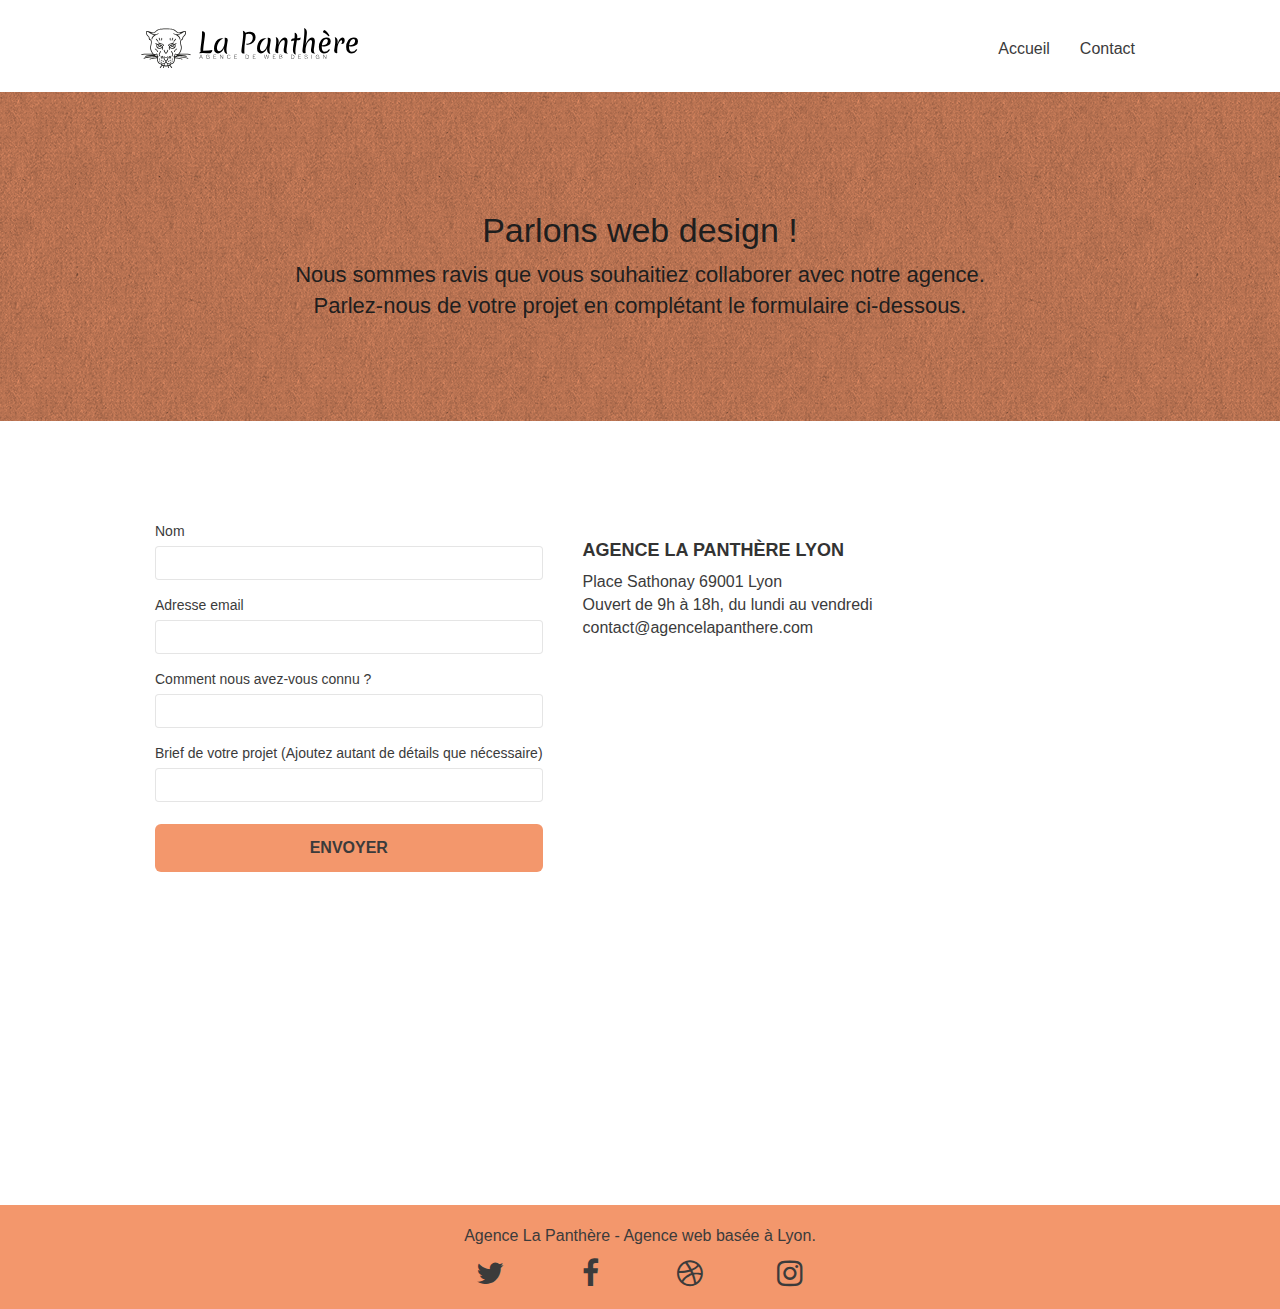
==== commit 1447b74c: "form correction" ====
--- a/page2.html
+++ b/page2.html
@@ -87,21 +87,22 @@
 						<input id="name" class="form-control" required />
 					</div>
 					<div class="form-group">
-						<label for="email adress">
+						<label for="email">
 							Adresse email
 						</label>
 						<input id="email" class="form-control" type="email" required />
 					</div>
 					<div class="form-group">
-						<label for="Connaissance">
+						<label for="input_504">
 							Comment nous avez-vous connu ?
 						</label>
-						<input class="form-control" type="email" required id="input_504" />
+						<input class="form-control" type="text" required id="input_504" />
 					</div>
 					<div class="form-group">
-						<label for="Brief">
+						<label for="message">
 							Brief de votre projet (Ajoutez autant de détails que nécessaire)<br>
-						</label><textarea id="message" class="form-control" rows="4" cols="50" required></textarea>
+						</label>
+						<imput id="message" class="form-control" rows="4" cols="50" required />
 					</div> 
 					<button class="bloc-button btn btn-lg btn-block cta-hero btn-atomic-tangerine" type="submit">
 						Envoyer
